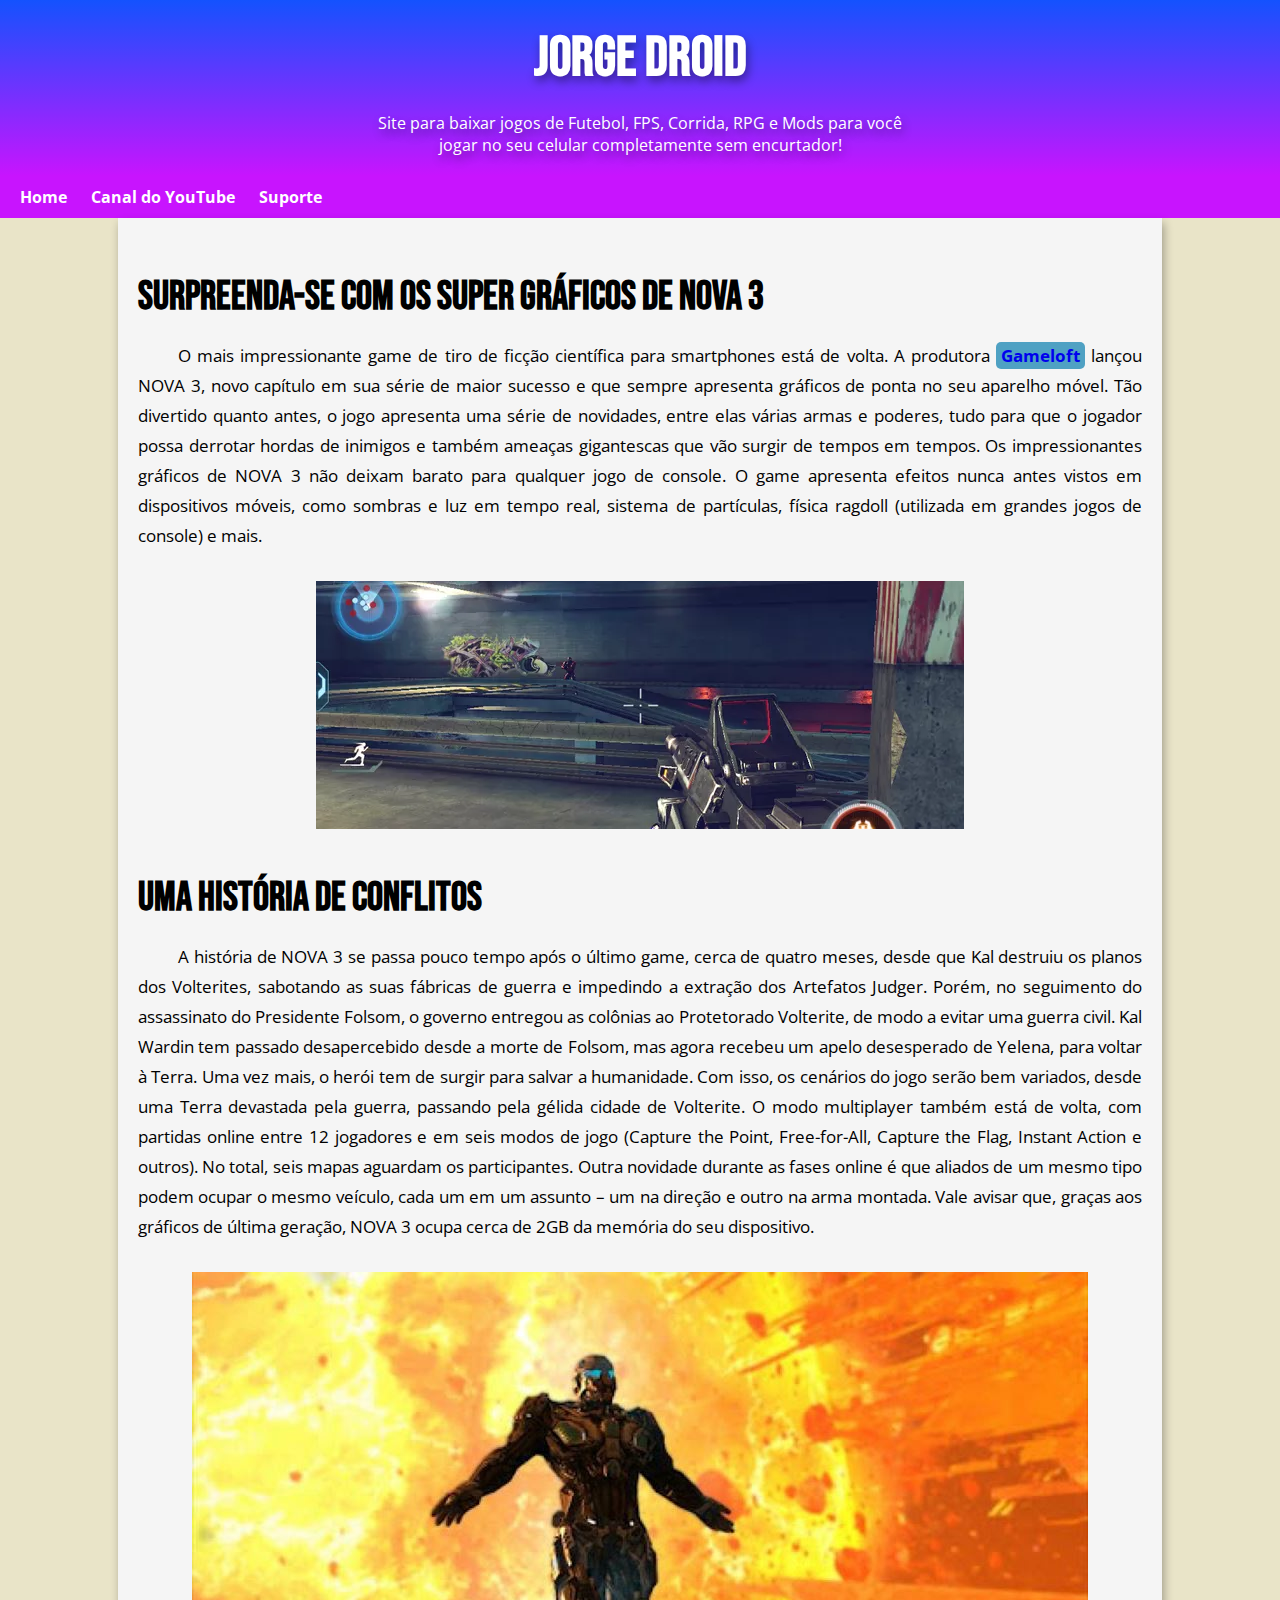
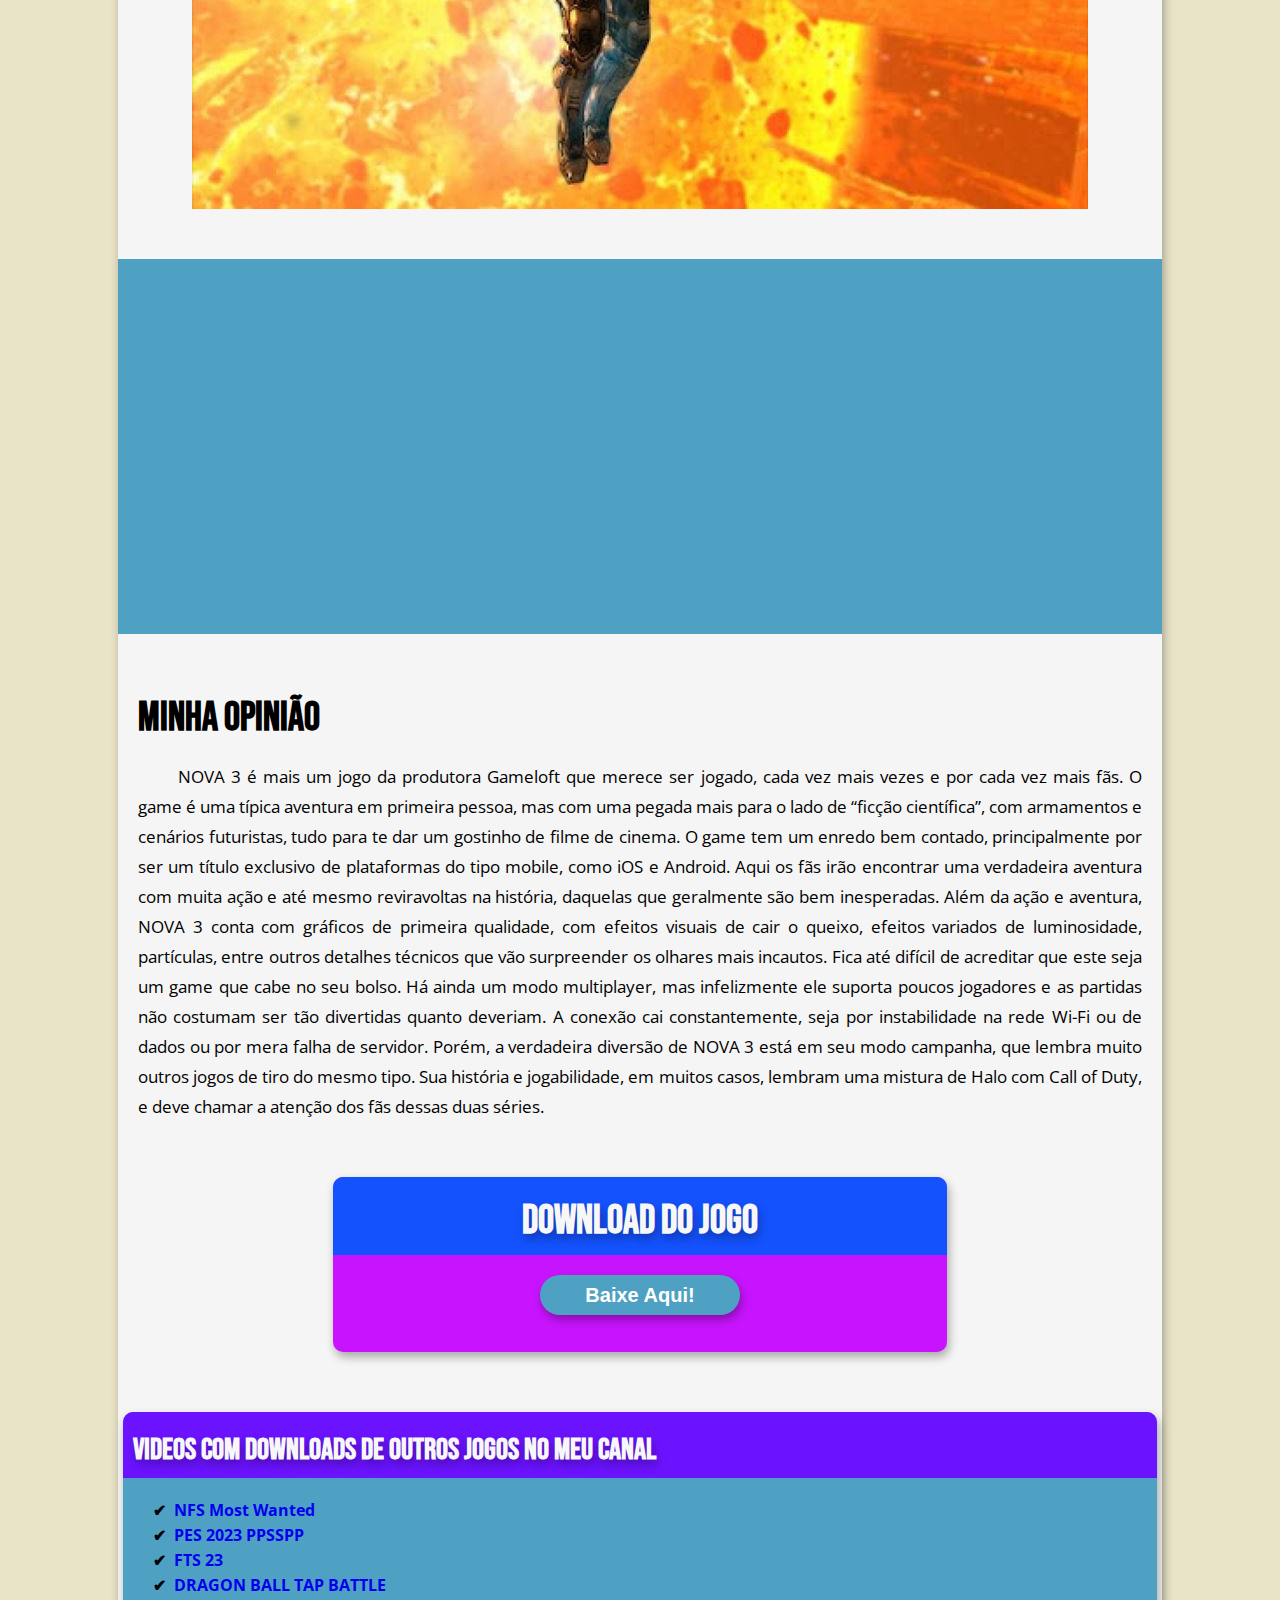
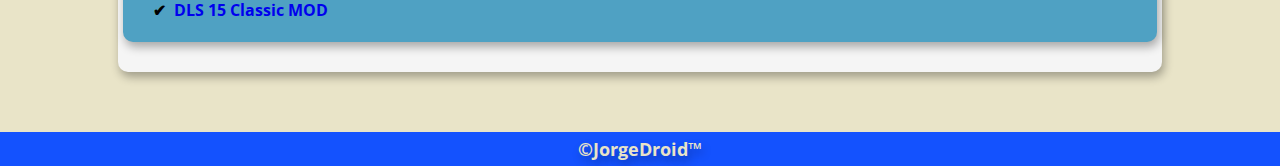
==== site-jorge-droid/index.html @ 53a033f5 "Jorge Fellipe" ====
<!DOCTYPE html>
<html lang="pt-br">
<head>
    <meta charset="UTF-8">
    <meta name="viewport" content="width=device-width, initial-scale=1.0">
    <title>Jorge Droid</title>
    <link rel="shortcut icon" href="imagens/logo.jpg" type="image/x-icon">
    <link rel="stylesheet" href="estilo/estilo.css">
</head>
<body>
    <header>
        <h1>JORGE DROID</h1>
        <p>Site para baixar jogos de Futebol, FPS, Corrida, RPG e Mods para você<br>
            jogar no seu celular completamente sem encurtador!
        </p>
    </header>
    <nav>
        <a href="principal.html">Home</a>
        <a target="_blank" href="https://www.youtube.com/@JORGEDROID10">Canal do YouTube</a>
        <a href="index04.html">Suporte</a>
    </nav>

    <main>
        <article>
            <h1>Surpreenda-se com os super gráficos de NOVA 3</h1>
            <p>O mais impressionante game de tiro de ficção científica para smartphones está de volta. A produtora <a class="gameloft" target="_blank" href="https://www.gameloft.com"><strong>Gameloft</strong></a> lançou NOVA 3, novo capítulo em sua série de maior sucesso e que sempre apresenta gráficos de ponta no seu aparelho móvel.
                Tão divertido quanto antes, o jogo apresenta uma série de novidades, entre elas várias armas e poderes, tudo para que o jogador possa derrotar hordas de inimigos e também ameaças gigantescas que vão surgir de tempos em tempos.
                Os impressionantes gráficos de NOVA 3 não deixam barato para qualquer jogo de console. O game apresenta efeitos nunca antes vistos em dispositivos móveis, como sombras e luz em tempo real, sistema de partículas, física ragdoll (utilizada em grandes jogos de console) e mais.
            </p>

            <img src="imagens/nova3.jpg" alt="Imagem NOVA3">

            <h1>UMA HISTÓRIA DE CONFLITOS</h1>
            <p>A história de NOVA 3 se passa pouco tempo após o último game, cerca de quatro meses, desde que Kal destruiu os planos dos Volterites, sabotando as suas fábricas de guerra e impedindo a extração dos Artefatos Judger. Porém, no seguimento do assassinato do Presidente Folsom, o governo entregou as colônias ao Protetorado Volterite, de modo a evitar uma guerra civil.
                Kal Wardin tem passado desapercebido desde a morte de Folsom, mas agora recebeu um apelo desesperado de Yelena, para voltar à Terra. Uma vez mais, o herói tem de surgir para salvar a humanidade. Com isso, os cenários do jogo serão bem variados, desde uma Terra devastada pela guerra, passando pela gélida cidade de Volterite.
                O modo multiplayer também está de volta, com partidas online entre 12 jogadores e em seis modos de jogo (Capture the Point, Free-for-All, Capture the Flag, Instant Action e outros). No total, seis mapas aguardam os participantes. Outra novidade durante as fases online é que aliados de um mesmo tipo podem ocupar o mesmo veículo, cada um em um assunto – um na direção e outro na arma montada.
                Vale avisar que, graças aos gráficos de última geração, NOVA 3 ocupa cerca de 2GB da memória do seu dispositivo.
            </p>

            <img src="imagens/nova3-foto.jpg" alt="Imagem NOVA3 história">

            <section>
                <iframe width="560" height="315" src="https://www.youtube.com/embed/pgrvXYqCqFU?si=yCDlTyyeVRVmL_5k" title="YouTube video player" frameborder="0" allow="accelerometer; autoplay; clipboard-write; encrypted-media; gyroscope; picture-in-picture; web-share" allowfullscreen></iframe>
            </section>

            <h2>MINHA OPINIÃO</h2>
            <p>NOVA 3 é mais um jogo da produtora Gameloft que merece ser jogado, cada vez mais vezes e por cada vez mais fãs. O game é uma típica aventura em primeira pessoa, mas com uma pegada mais para o lado de “ficção científica”, com armamentos e cenários futuristas, tudo para te dar um gostinho de filme de cinema.
                O game tem um enredo bem contado, principalmente por ser um título exclusivo de plataformas do tipo mobile, como iOS e Android. Aqui os fãs irão encontrar uma verdadeira aventura com muita ação e até mesmo reviravoltas na história, daquelas que geralmente são bem inesperadas.
                Além da ação e aventura, NOVA 3 conta com gráficos de primeira qualidade, com efeitos visuais de cair o queixo, efeitos variados de luminosidade, partículas, entre outros detalhes técnicos que vão surpreender os olhares mais incautos. Fica até difícil de acreditar que este seja um game que cabe no seu bolso.
                Há ainda um modo multiplayer, mas infelizmente ele suporta poucos jogadores e as partidas não costumam ser tão divertidas quanto deveriam. A conexão cai constantemente, seja por instabilidade na rede Wi-Fi ou de dados ou por mera falha de servidor.
                Porém, a verdadeira diversão de NOVA 3 está em seu modo campanha, que lembra muito outros jogos de tiro do mesmo tipo. Sua história e jogabilidade, em muitos casos, lembram uma mistura de Halo com Call of Duty, e deve chamar a atenção dos fãs dessas duas séries.</p>
        </article>

        <div>
            <h1>Download do Jogo</h1>
            <button><a target="_blank" href="https://www.mediafire.com/file/z095pxwqxmjyx7w/SIXGAMEZ+NOVA3.zip/file">Baixe Aqui!</a></button>
        </div>

        <aside>
            <h1>Videos com downloads de outros jogos no meu canal</h1>
            <ul>
                <li><a target="_blank" href="https://youtu.be/-J3YBFgrscM?si=E_UpCAC-pDud-bkN">NFS Most Wanted</a></li>
                <li><a target="_blank" href="https://youtu.be/6x7SGkcS3Qo?si=idgQULHfCcZ8aJGN">PES 2023 PPSSPP</a></li>
                <li><a target="_blank" href="https://youtu.be/HCiZuQ5l1dA?si=MWlCYzWIxLcEJJcd">FTS 23</a></li>
                <li><a target="_blank" href="https://youtu.be/6RxNYF3ITbM?si=9FwJE3xtXtF9KE5e">DRAGON BALL TAP BATTLE</a></li>
                <li><a target="_blank" href="https://youtu.be/v-w2AkLtmi4?si=Y8ZBz7z_knzw--SE">DLS 15 Classic MOD</a></li>
            </ul>
        </aside>
    </main>

    <footer>
        <p>&copy;JorgeDroid&trade;</p>
    </footer>
</body>
</html>
---- site-jorge-droid/estilo/estilo.css ----
@charset "UTF-8";

@import url('https://fonts.googleapis.com/css2?family=Bebas+Neue&family=Noto+Sans:ital,wght@0,700;1,700&family=Open+Sans:ital,wght@0,700;1,700&display=swap');

@import url('https://fonts.googleapis.com/css2?family=Open+Sans:ital@0;1&display=swap');

:root {
    --azul: #1452fe;
    --roxo: #6b13ff;
    --rosa: #c814fe;
    --azulclaro: #4fa1c3;
}

* {
    margin: 0px;
    padding: 0px;
}

body {
    background-color: #e9e4c8;
}

header {
    background-image: linear-gradient(to bottom, var(--azul), var(--rosa));
}

header > h1 {
    color: white;
    text-align: center;
    padding: 25px 10px 0px 10px;
    font-family: 'Bebas Neue', sans-serif;
    font-size: 3.5rem;
    text-shadow: 2px 5px 10px rgba(0, 0, 0, 0.418);
}

header > p {
    color: white;
    padding: 20px;
    font-family: 'Open Sans', sans-serif;
    text-align: center;
    text-shadow: 2px 5px 10px rgba(0, 0, 0, 0.418);
}

nav {
    background-color: var(--rosa);
    padding: 10px;
}

nav > a {
    color: white;
    font-weight: bold;
    font-family: 'Open Sans', sans-serif;
    padding: 10px;
    text-decoration: none;
    transition-duration: 0.5s;
}

nav > a:hover {
    color: rgb(194, 191, 191);
    border-radius: 10px;
    background-color: var(--roxo);
}

main {
    background-color: whitesmoke;
    padding: 10px;
    width: 80%;
    margin: auto;
    box-shadow: 2px 5px 10px rgba(0, 0, 0, 0.315);
    border-radius: 0px 0px 10px 10px;
}

main h1 {
    font-family: 'Bebas Neue', sans-serif;
    margin-top: 25px;
    padding: 20px 10px 10px 10px;
    font-size: 40px;
}

main h2 {
    font-family: 'Bebas Neue', sans-serif;
    padding: 10px;
    font-size: 40px;
}

main p {
    font-size: 17px;
    font-family: 'Open Sans', sans-serif;
    padding: 10px 10px 30px 10px;
    text-align: justify;
    line-height: 30px;
    text-indent: 40px;
}

main .gameloft {
    background-color: var(--azulclaro);
    padding: 2px 5px 2px 5px;
    border-radius: 5px;
    text-decoration: none;
}

.gameloft:hover {
    text-decoration: underline;
    background-color: var(--rosa);
}

main img {
    max-width: 100%;
    display: block;
    margin: auto;
}

section {
    background-color: var(--azulclaro);
    padding: 30px;
    margin: 50px -10px 50px -10px;
}

section > iframe{
    max-width: 100%;
    display: block;
    margin: auto;
    
}

div {
    text-align: center;
    background-color: var(--rosa);
    border-radius: 10px;
    margin: auto;
    width: 60%;
    height: 175px;
    box-shadow: 2px 5px 10px rgba(0, 0, 0, 0.315);;
}

div > h1 {
    font-size: 40px;
    color: rgb(247, 247, 247);
    background-color: var(--azul);
    border-radius: 10px 10px 0px 0px;
    text-shadow: 2px 5px 10px rgba(0, 0, 0, 0.315);
}

div > button {
    margin-top: 20px;
    background-color: var(--azulclaro);
    width: 200px;
    height: 40px;
    border: none;
    border-radius: 20px;
    cursor: pointer;
    font-size: 20px;
    box-shadow: 2px 5px 10px rgba(0, 0, 0, 0.315);
}

div > button:hover {
    transform: scale(1.05);
}

button > a {
    color: white;
    font-weight: bold;
    text-decoration: none;
}

aside {
    max-height: 100%;
    background-color: var(--azulclaro);
    margin: 60px -5px 20px -5px;
    height: 230px;
    border-radius: 10px;
    box-shadow: 2px 5px 10px rgba(0, 0, 0, 0.315);
}

aside > h1 {
    font-size: 30px;
    color: rgb(247, 247, 247);
    background-color: var(--roxo);
    border-radius: 10px 10px 0px 0px;
    text-shadow: 2px 5px 10px rgba(0, 0, 0, 0.315);
}

aside > ul {
    font-family: 'Open Sans', sans-serif;
    font-weight: bold;
    line-height: 25px;
    list-style-type: '\2714\00A0\00A0';
    list-style-position: inside;
    margin: 20px 0px 0px 30px;
}

li > a {
    text-decoration: none;
}

li > a:hover {
    text-decoration: underline;
    color: var(--azul);
}

article > ul {
    font-family: 'Open Sans', sans-serif;
    list-style-position: inside;
    font-weight: bold;
}

footer {
    font-family: 'Open Sans', sans-serif;
    font-weight: bold;
    font-size: 18px;
    text-align: center;
    background-color: var(--azul);
    margin-top: 60px;
    padding: 5px;
    color: #e9e4c8;
    text-shadow: 2px 5px 10px rgba(0, 0, 0, 0.315);
}
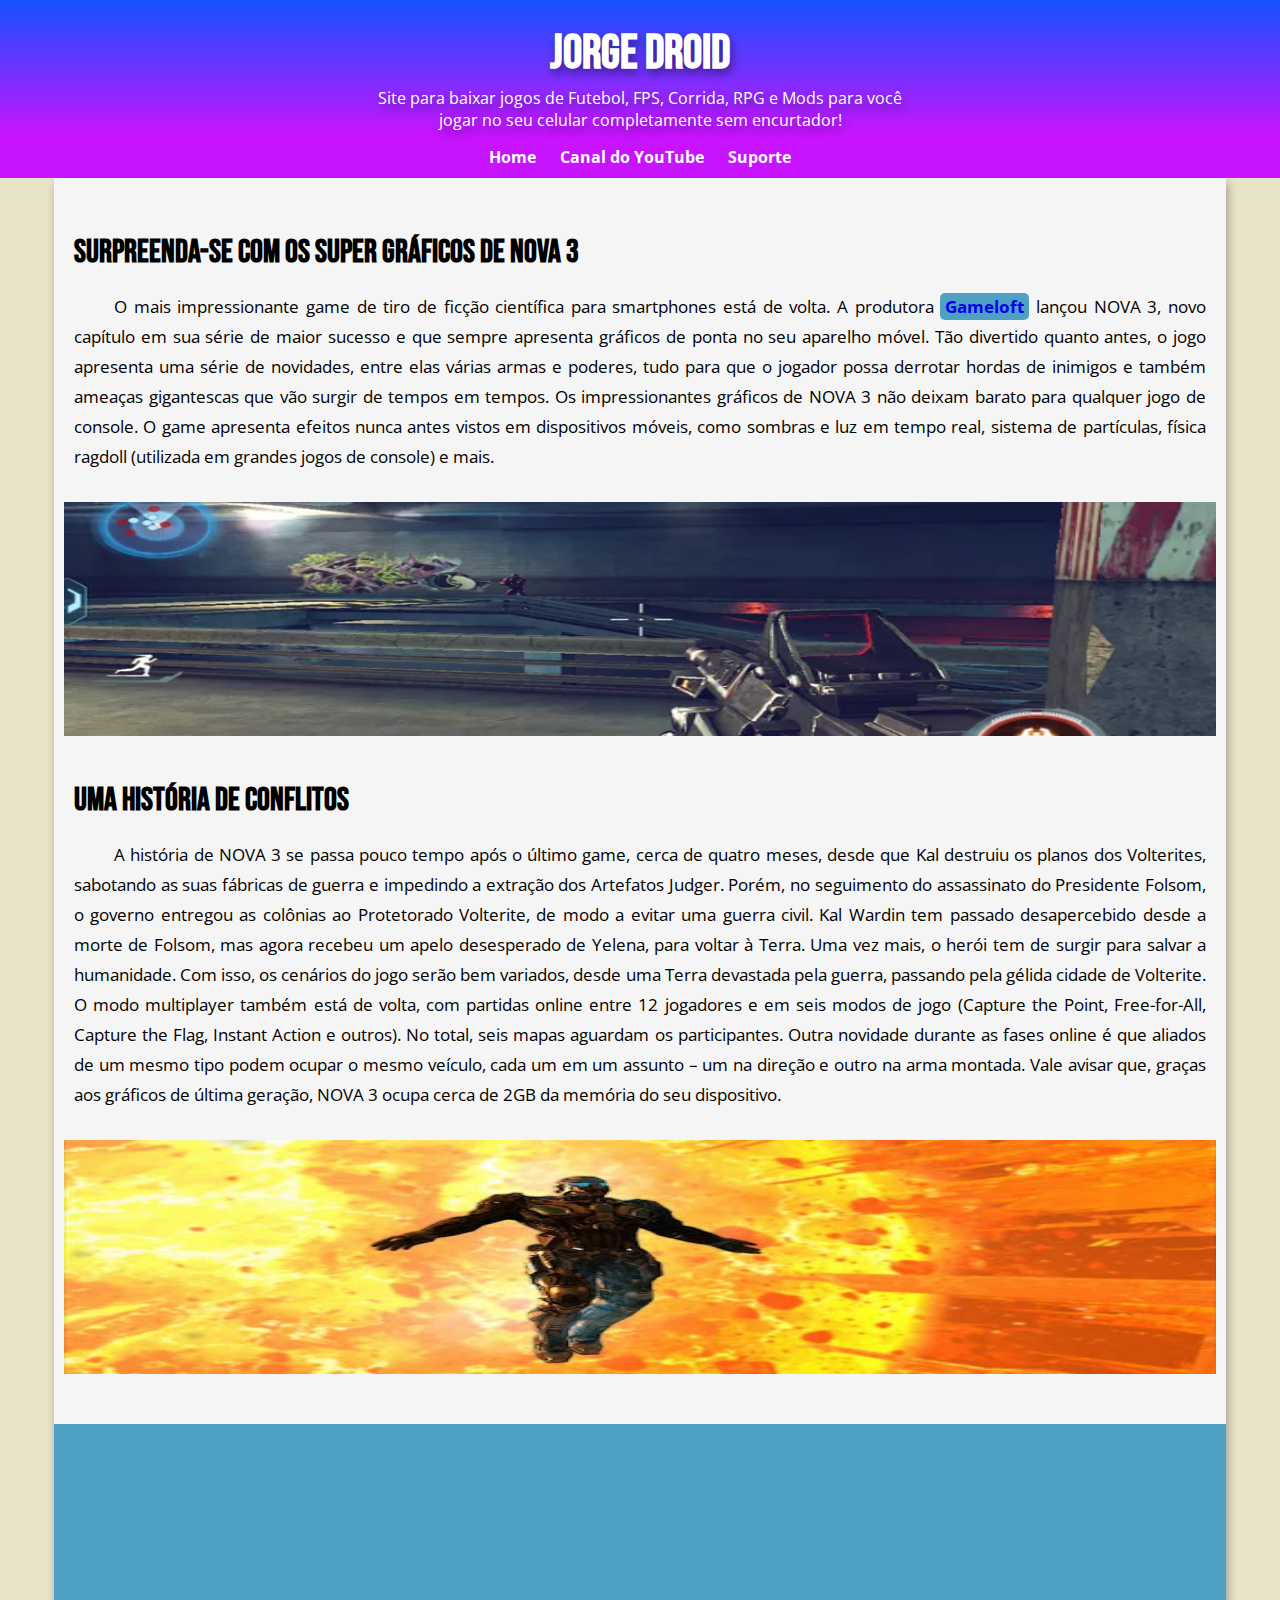
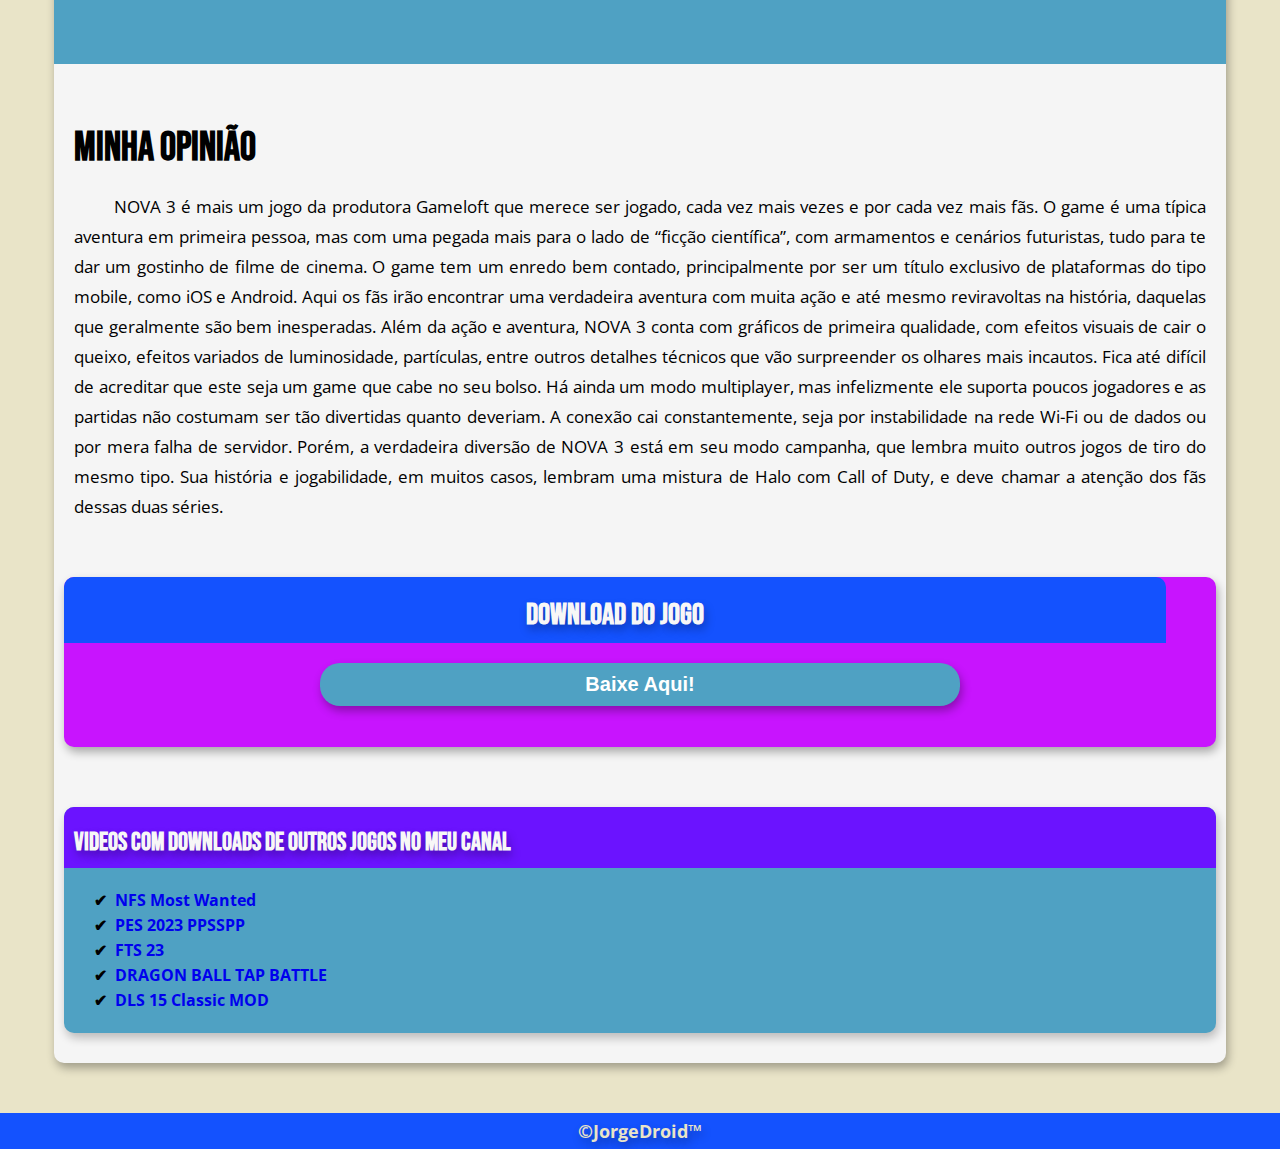
==== commit b814ee49: "Update" ====
--- a/site-jorge-droid/index.html
+++ b/site-jorge-droid/index.html
@@ -6,6 +6,7 @@
     <title>Jorge Droid</title>
     <link rel="shortcut icon" href="imagens/logo.jpg" type="image/x-icon">
     <link rel="stylesheet" href="estilo/estilo.css">
+    <link rel="stylesheet" href="estilo/media-query.css">
 </head>
 <body>
     <header>
--- a/site-jorge-droid/estilo/estilo.css
+++ b/site-jorge-droid/estilo/estilo.css
@@ -18,6 +18,7 @@
 
 body {
     background-color: #e9e4c8;
+    height: 100vh;
 }
 
 header {
@@ -29,13 +30,13 @@
     text-align: center;
     padding: 25px 10px 0px 10px;
     font-family: 'Bebas Neue', sans-serif;
-    font-size: 3.5rem;
+    font-size: 3em;
     text-shadow: 2px 5px 10px rgba(0, 0, 0, 0.418);
 }
 
 header > p {
     color: white;
-    padding: 20px;
+    padding: 5px 10px;
     font-family: 'Open Sans', sans-serif;
     text-align: center;
     text-shadow: 2px 5px 10px rgba(0, 0, 0, 0.418);
@@ -44,13 +45,16 @@
 nav {
     background-color: var(--rosa);
     padding: 10px;
+    text-align: center;
 }
 
 nav > a {
     color: white;
-    font-weight: bold;
-    font-family: 'Open Sans', sans-serif;
-    padding: 10px;
+    font-size: 1em;
+    font-weight: bold;
+    font-family: 'Open Sans', sans-serif;
+    padding: 10px;
+    border-radius: 10px;
     text-decoration: none;
     transition-duration: 0.5s;
 }
@@ -64,7 +68,7 @@
 main {
     background-color: whitesmoke;
     padding: 10px;
-    width: 80%;
+    width: 90vw;
     margin: auto;
     box-shadow: 2px 5px 10px rgba(0, 0, 0, 0.315);
     border-radius: 0px 0px 10px 10px;
@@ -74,7 +78,7 @@
     font-family: 'Bebas Neue', sans-serif;
     margin-top: 25px;
     padding: 20px 10px 10px 10px;
-    font-size: 40px;
+    font-size: 32px;
 }
 
 main h2 {
@@ -105,47 +109,52 @@
 }
 
 main img {
-    max-width: 100%;
+    width: 90vw;
+    height: 26vh;
     display: block;
     margin: auto;
 }
 
 section {
     background-color: var(--azulclaro);
-    padding: 30px;
+    padding: 120px 0px;
     margin: 50px -10px 50px -10px;
+    position: relative;
 }
 
 section > iframe{
-    max-width: 100%;
-    display: block;
+    position: absolute;
+    width: 85vw;
+    height: 25vh;
+    top: 50%;
+    left: 50%;
+    transform: translate(-50%,-50%);
+}
+
+div {
+    text-align: center;
+    background-color: var(--rosa);
+    border-radius: 10px;
     margin: auto;
-    
-}
-
-div {
-    text-align: center;
-    background-color: var(--rosa);
-    border-radius: 10px;
-    margin: auto;
-    width: 60%;
-    height: 175px;
+    width: 90vw;
+    height: 170px;
     box-shadow: 2px 5px 10px rgba(0, 0, 0, 0.315);;
 }
 
 div > h1 {
-    font-size: 40px;
+    font-size: 30px;
+    width: 84.5vw;
     color: rgb(247, 247, 247);
     background-color: var(--azul);
     border-radius: 10px 10px 0px 0px;
-    text-shadow: 2px 5px 10px rgba(0, 0, 0, 0.315);
+    text-shadow: 2px 5px 10px rgba(0, 0, 0, 0.281);
 }
 
 div > button {
     margin-top: 20px;
-    background-color: var(--azulclaro);
-    width: 200px;
-    height: 40px;
+    padding: 10px;
+    background-color: var(--azulclaro);
+    width: 50vw;
     border: none;
     border-radius: 20px;
     cursor: pointer;
@@ -164,16 +173,14 @@
 }
 
 aside {
-    max-height: 100%;
-    background-color: var(--azulclaro);
-    margin: 60px -5px 20px -5px;
-    height: 230px;
-    border-radius: 10px;
-    box-shadow: 2px 5px 10px rgba(0, 0, 0, 0.315);
+    background-color: var(--azulclaro);
+    margin: 60px 0px 20px 0px;
+    border-radius: 10px;
+    box-shadow: 2px 5px 10px rgba(0, 0, 0, 0.24);
 }
 
 aside > h1 {
-    font-size: 30px;
+    font-size: 25px;
     color: rgb(247, 247, 247);
     background-color: var(--roxo);
     border-radius: 10px 10px 0px 0px;
@@ -187,6 +194,7 @@
     list-style-type: '\2714\00A0\00A0';
     list-style-position: inside;
     margin: 20px 0px 0px 30px;
+    padding-bottom: 20px;
 }
 
 li > a {
@@ -210,8 +218,8 @@
     font-size: 18px;
     text-align: center;
     background-color: var(--azul);
-    margin-top: 60px;
-    padding: 5px;
+    margin-top: 50px;
+    padding: 6px;
     color: #e9e4c8;
     text-shadow: 2px 5px 10px rgba(0, 0, 0, 0.315);
 }--- a/site-jorge-droid/estilo/media-query.css
+++ b/site-jorge-droid/estilo/media-query.css
@@ -0,0 +1,49 @@
+@charset "UTF-8";
+
+@media screen and (min-width: 640px) and (max-width: 1279px) {
+    nav {
+        text-align: left;
+    }
+
+    main img {
+        width: 90vw;
+        height: 80vh;
+        display: block;
+        margin: auto;
+    }
+
+    section {
+        background-color: var(--azulclaro);
+        padding: 160px 0px;
+        margin: 50px -10px 50px -10px;
+        position: relative;
+    }
+
+    section > iframe{
+        position: absolute;
+        width: 68vw;
+        height: 80vh;
+        top: 50%;
+        left: 50%;
+        transform: translate(-50%,-50%);
+    }
+
+    div {
+        text-align: center;
+        background-color: var(--rosa);
+        border-radius: 10px;
+        margin: auto;
+        width: 90vw;
+        height: 170px;
+        box-shadow: 2px 5px 10px rgba(0, 0, 0, 0.315);;
+    }
+
+    div > h1 {
+        font-size: 30px;
+        width: 86.9vw;
+    }
+}
+
+@media screen and (min-width: 768px) and (max-width: 1279px) {
+    
+}